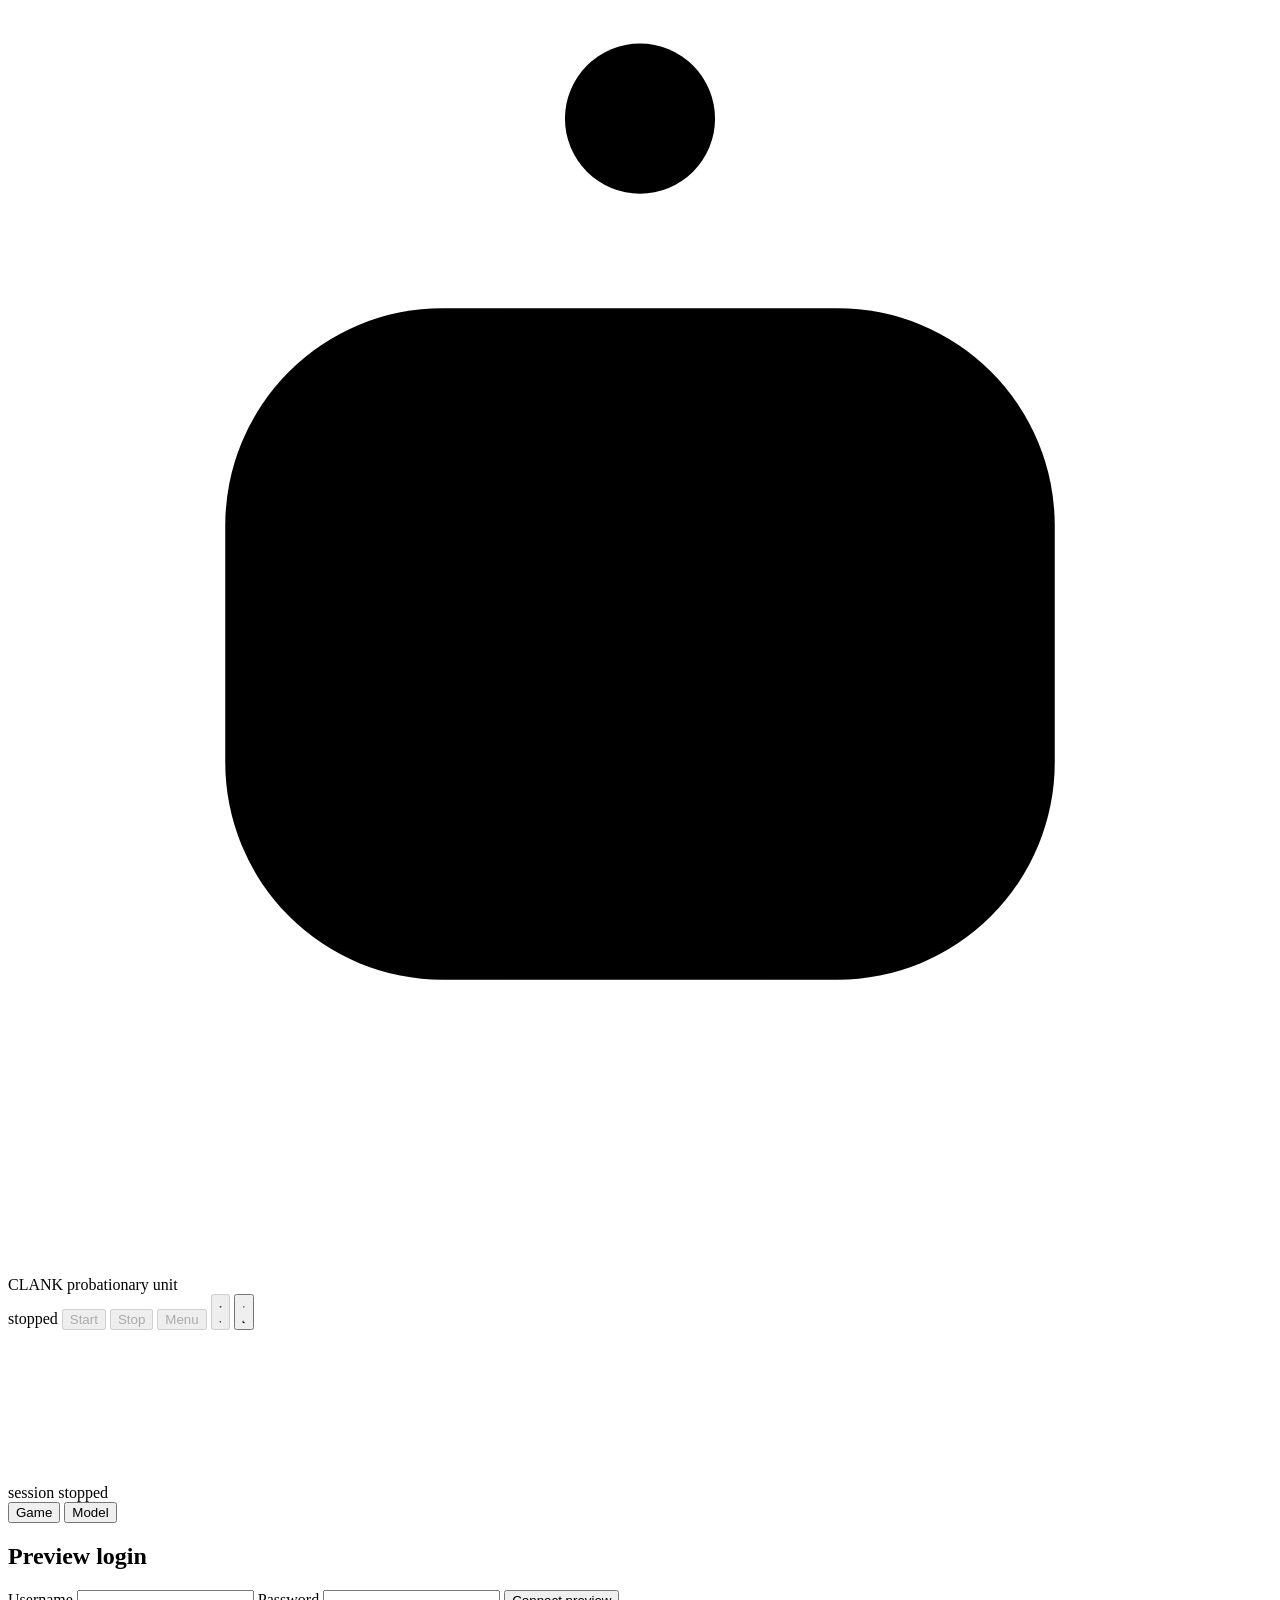
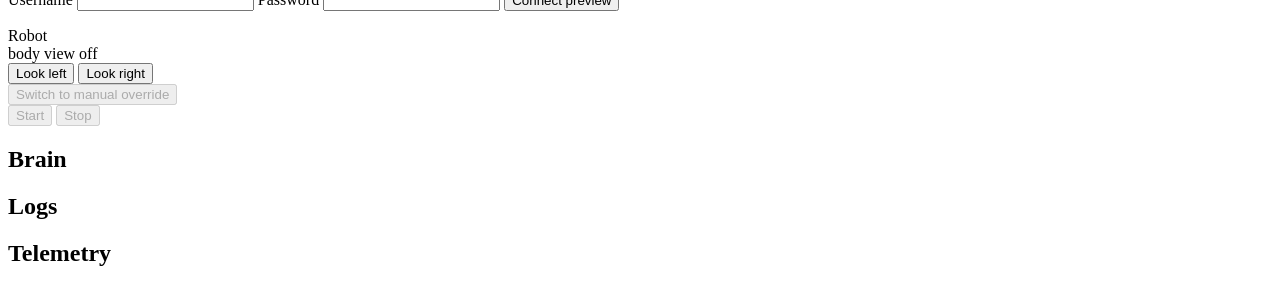
==== clank/static/index.html @ bb001133 "feat(menu): press the controller menu button from the dashboard and from the brain JobBot asks the p" ====
<!doctype html>
<html lang="en" data-theme="dark">
<head>
  <meta charset="utf-8">
  <meta name="viewport" content="width=device-width, initial-scale=1">
  <title>Clank</title>
  <script>
    // Paint the first theme before CSS loads, so there is no flash. app.js owns
    // every change after this; the storage key is shared.
    (function () {
      var saved = null;
      try { saved = localStorage.getItem("clank-theme"); } catch (e) { /* private mode */ }
      var theme = saved ||
        (matchMedia("(prefers-color-scheme: light)").matches ? "light" : "dark");
      document.documentElement.dataset.theme = theme;
    })();
  </script>
  <link rel="stylesheet" href="/style.css">
</head>
<body>
  <div class="frame">
    <header class="topbar">
      <div class="brand">
        <!-- A worker unit, not a word: the head is a tiny SVG so it stays
             crisp, and the eyes blink on their own schedule. -->
        <svg class="brand-face" viewBox="0 0 32 32" aria-hidden="true">
          <path class="antenna" d="M16 3.2v4.4"/>
          <circle class="antenna-tip" cx="16" cy="2.8" r="1.9"/>
          <rect class="head" x="5.5" y="7.6" width="21" height="17" rx="5.5"/>
          <g class="eyes">
            <rect class="eye" x="11" y="12.8" width="3.2" height="4.6" rx="1.6"/>
            <rect class="eye" x="17.8" y="12.8" width="3.2" height="4.6" rx="1.6"/>
          </g>
          <path class="grille" d="M12 20.4h8"/>
        </svg>
        <span class="brand-lockup">
          <span class="brand-mark">CLANK</span>
          <span class="brand-plate">probationary unit</span>
        </span>
      </div>
      <div class="status-cluster">
        <span id="session-id"></span>
        <span id="uptime"></span>
      </div>
      <div class="top-actions">
        <!-- The badge sits with the buttons that change it. -->
        <span id="state" class="badge">stopped</span>
        <button id="start" class="btn btn-go" disabled>Start</button>
        <button id="stop" class="btn btn-halt" disabled>Stop</button>
        <!-- JobBot asks the player to press the controller's menu button; nothing on the robot
             can reach it, so this asks the relay for one press. -->
        <button id="menu-press" class="btn" type="button"
                aria-label="Press the controller menu button" disabled>Menu</button>
        <button id="mute-audio" class="btn btn-icon btn-audio" type="button" aria-label="Mute game audio" disabled>
          <svg class="icon icon-on" viewBox="0 0 24 24" aria-hidden="true">
            <path d="M4 9.5h3.2L12 5.6v12.8L7.2 14.5H4z"/>
            <path class="wave" d="M15.4 8.7a4.6 4.6 0 0 1 0 6.6"/>
            <path class="wave" d="M18.1 6.2a8.2 8.2 0 0 1 0 11.6"/>
          </svg>
          <svg class="icon icon-off" viewBox="0 0 24 24" aria-hidden="true">
            <path d="M4 9.5h3.2L12 5.6v12.8L7.2 14.5H4z"/>
            <path d="M16 9.5l5 5m0-5l-5 5"/>
          </svg>
        </button>
        <button id="theme-toggle" class="btn btn-icon" type="button" aria-label="Switch theme">
          <!-- Sun shows in the dark theme (the way out), moon in the light one. -->
          <svg class="icon icon-sun" viewBox="0 0 24 24" aria-hidden="true">
            <circle cx="12" cy="12" r="4.4"/>
            <path class="ray" d="M12 2.6v2.4M12 19v2.4M2.6 12h2.4M19 12h2.4M5.4 5.4l1.7 1.7M16.9 16.9l1.7 1.7M18.6 5.4l-1.7 1.7M7.1 16.9l-1.7 1.7"/>
          </svg>
          <svg class="icon icon-moon" viewBox="0 0 24 24" aria-hidden="true">
            <path d="M20 14.6A8.6 8.6 0 0 1 9.4 4a8.6 8.6 0 1 0 10.6 10.6z"/>
          </svg>
        </button>
      </div>
    </header>

    <main class="deck" id="deck" data-layout="side">
      <!-- The stage is the game, the control strip under it, and - on a
           near-square window - the brain feed, which is the one thing that can
           absorb arbitrary height. app.js moves that panel into the rail when
           the window is wide, because then the game fills the height and the
           rail is where a tall feed belongs. -->
      <section class="stage">
        <div class="screen">
          <section class="preview" id="preview-box" aria-label="Game preview">
            <div class="preview-clip" id="preview-clip">
              <div id="preview" tabindex="-1"></div>
              <canvas id="preview-live" hidden></canvas>
              <!-- Future visual debugging (grounding boxes, glow patches) draws
                   here in game-pixel coordinates. It never handles input. -->
              <canvas id="preview-overlay"></canvas>
            </div>
            <div id="preview-wait">session stopped</div>
            <!-- The screen's own controls ride on the picture: a layout that
                 pays height for a toolbar pays for it twice, once here and
                 once in the stage budget. Hidden until frames arrive, because
                 a switch between two dead pictures is noise. -->
            <div class="screen-hud">
              <div class="view-switch" role="group" aria-label="Preview source">
                <button type="button" data-view="game" aria-pressed="true">Game</button>
                <button type="button" data-view="model" aria-pressed="false">Model</button>
              </div>
              <span id="preview-status" class="screen-status"></span>
            </div>
            <div id="manual-overlay" class="manual-overlay">
              <div class="manual-panel">
                <strong id="manual-title"></strong>
                <span id="manual-detail"></span>
              </div>
            </div>
            <form id="vnc-auth" class="vnc-auth">
              <div class="vnc-card">
                <h2>Preview login</h2>
                <label>Username <input id="vnc-user" autocomplete="username" required></label>
                <label>Password <input id="vnc-pass" type="password" autocomplete="current-password" aria-describedby="vnc-error" required></label>
                <button type="submit" class="btn btn-go">Connect preview</button>
                <p id="vnc-error" role="alert"></p>
              </div>
            </form>
          </section>
          <p id="error" class="error" role="alert"></p>
        </div>

        <!-- The robot panel holds everything that steers the body: the views
             themselves, the look pads, and the manual/robot switch. -->
        <aside id="body-box">
          <div class="body-head">
            <span class="body-title">Robot</span>
          </div>
          <div id="body-tiles"></div>
          <div id="body-wait">body view off</div>
          <div class="body-controls">
            <div class="verbs">
              <button type="button" data-verb="look_left" class="look look-left" aria-label="Look left">
                <span class="look-arrow" aria-hidden="true"></span>
                <span class="look-label">Look left</span>
              </button>
              <button type="button" data-verb="look_right" class="look look-right" aria-label="Look right">
                <span class="look-arrow" aria-hidden="true"></span>
                <span class="look-label">Look right</span>
              </button>
            </div>
            <button id="mode-toggle" class="mode-toggle" type="button" aria-pressed="false" disabled>
              Switch to manual override
            </button>
            <div class="body-actions">
              <button id="body-start" type="button" disabled>Start</button>
              <button id="body-stop" type="button" disabled>Stop</button>
            </div>
            <div id="verb-status" class="verb-status"></div>
          </div>
        </aside>
      </section>

      <aside class="col col-rail">
        <section class="panel panel-brain">
          <h2>Brain</h2>
          <div id="brain-messages" class="brain-messages"></div>
        </section>

        <section class="panel panel-logs">
          <div class="logs-head">
            <h2>Logs</h2>
            <div id="log-filters" class="log-filters"></div>
          </div>
          <div id="log-tail" class="log-tail"></div>
        </section>

        <section class="panel panel-telemetry">
          <h2>Telemetry</h2>
          <div id="health"></div>
        </section>
      </aside>
    </main>
  </div>
  <script src="/app.js"></script>
</body>
</html>
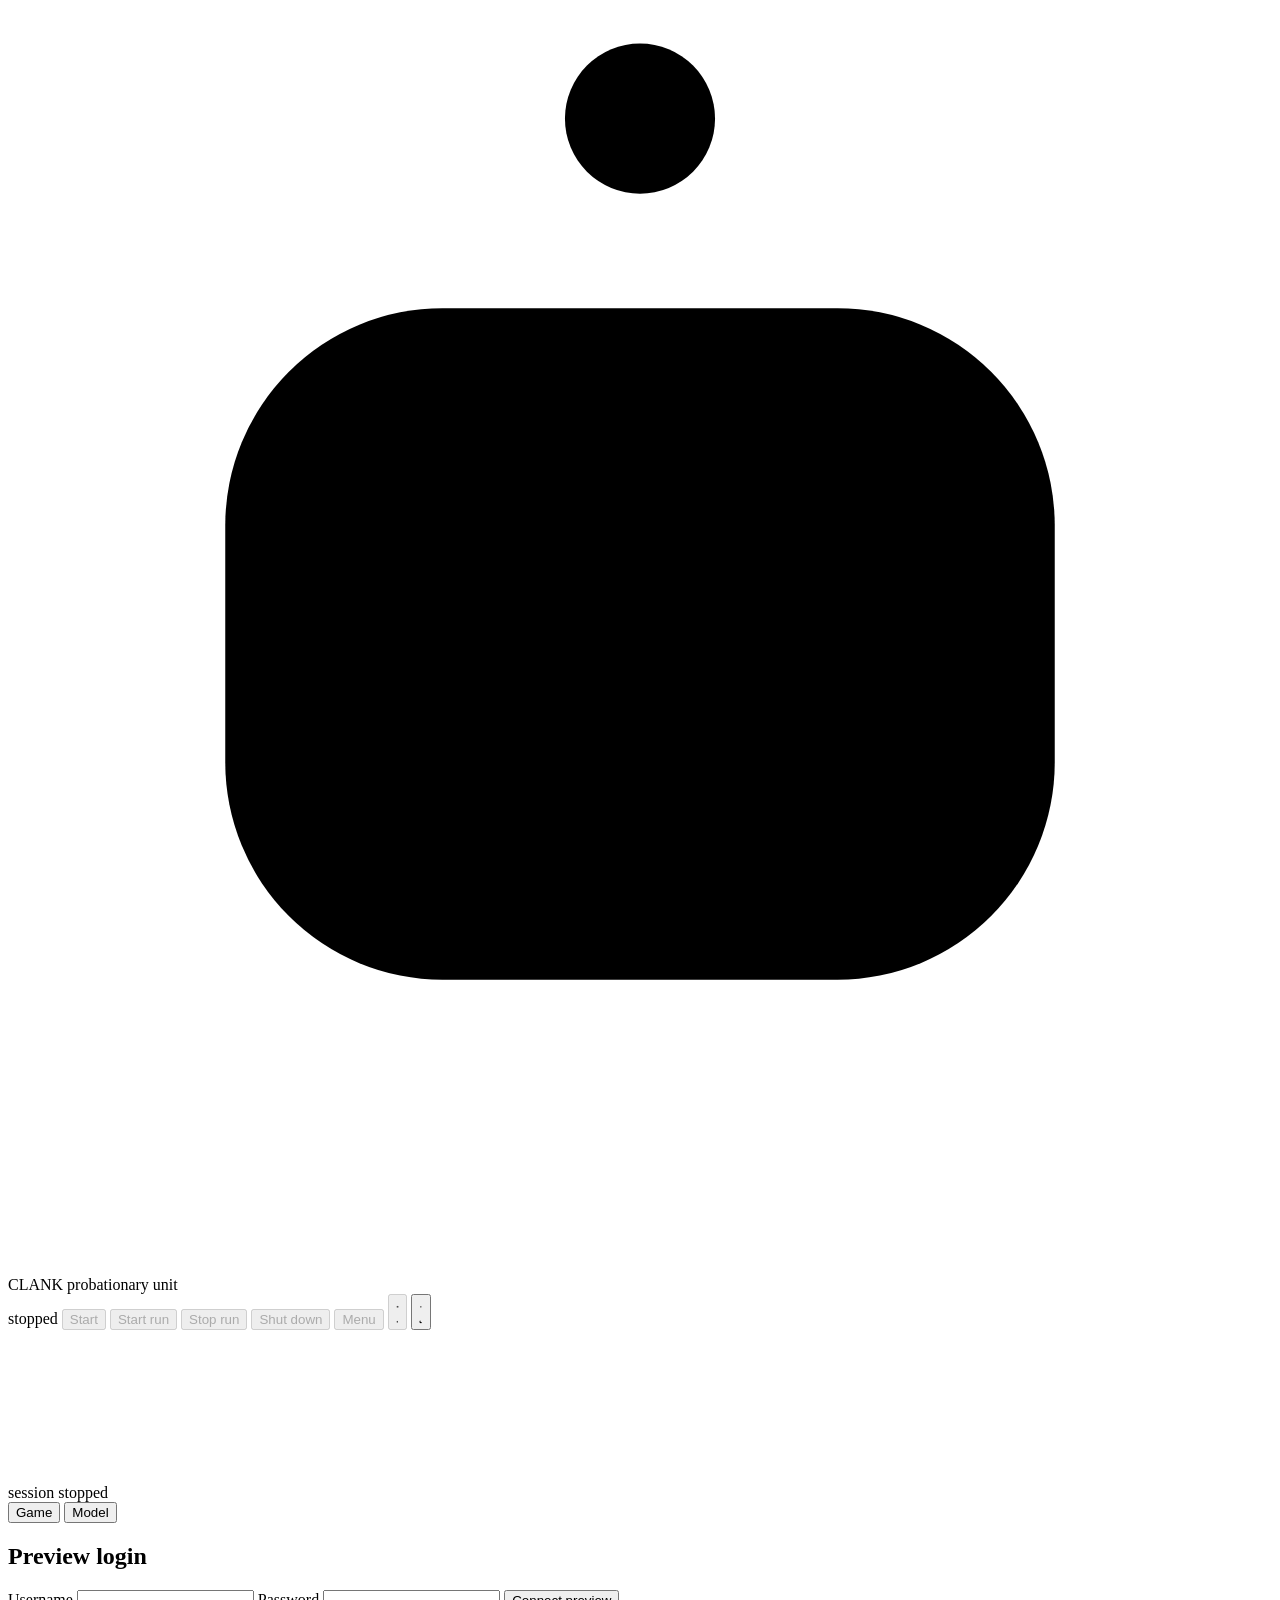
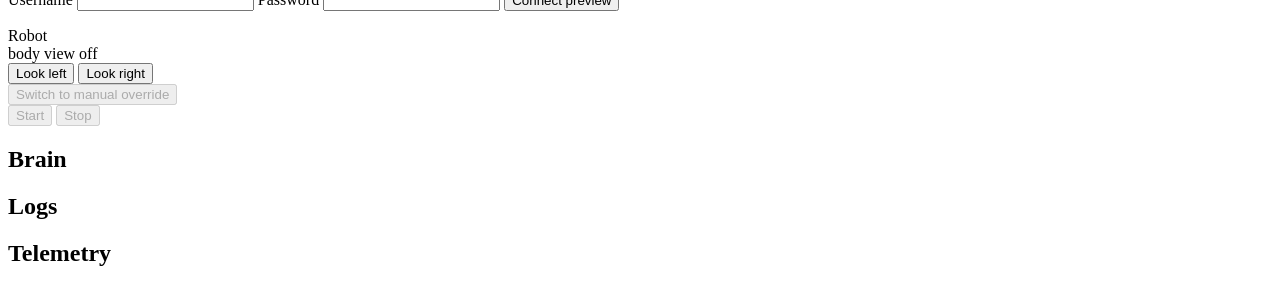
==== commit 578c767e: "separate starting the stack from starting a run, and show what is loading" ====
--- a/clank/static/index.html
+++ b/clank/static/index.html
@@ -40,13 +40,21 @@
       </div>
       <div class="status-cluster">
         <span id="session-id"></span>
+        <span id="run-state"></span>
+        <!-- The spinner is the wait, the text beside it is what for: a spinner
+             alone is an anxiety, a phrase alone looks like a stuck page. -->
+        <span id="run-spinner" class="spinner" hidden aria-hidden="true"></span>
         <span id="uptime"></span>
       </div>
       <div class="top-actions">
         <!-- The badge sits with the buttons that change it. -->
         <span id="state" class="badge">stopped</span>
         <button id="start" class="btn btn-go" disabled>Start</button>
-        <button id="stop" class="btn btn-halt" disabled>Stop</button>
+        <!-- Starting the stack is once; starting a run is the thing you repeat.
+             The stack stays up between runs, so these are two lifetimes. -->
+        <button id="start-run" class="btn btn-go" disabled>Start run</button>
+        <button id="stop-run" class="btn btn-halt" disabled>Stop run</button>
+        <button id="stop" class="btn btn-halt" disabled>Shut down</button>
         <!-- JobBot asks the player to press the controller's menu button; nothing on the robot
              can reach it, so this asks the relay for one press. -->
         <button id="menu-press" class="btn" type="button"
@@ -91,7 +99,10 @@
                    here in game-pixel coordinates. It never handles input. -->
               <canvas id="preview-overlay"></canvas>
             </div>
-            <div id="preview-wait">session stopped</div>
+            <div id="preview-wait">
+              <span id="preview-spinner" class="spinner" hidden aria-hidden="true"></span>
+              <span id="preview-wait-text">session stopped</span>
+            </div>
             <!-- The screen's own controls ride on the picture: a layout that
                  pays height for a toolbar pays for it twice, once here and
                  once in the stage budget. Hidden until frames arrive, because
@@ -155,7 +166,7 @@
 
       <aside class="col col-rail">
         <section class="panel panel-brain">
-          <h2>Brain</h2>
+          <h2>Brain <span id="brain-run"></span></h2>
           <div id="brain-messages" class="brain-messages"></div>
         </section>
 
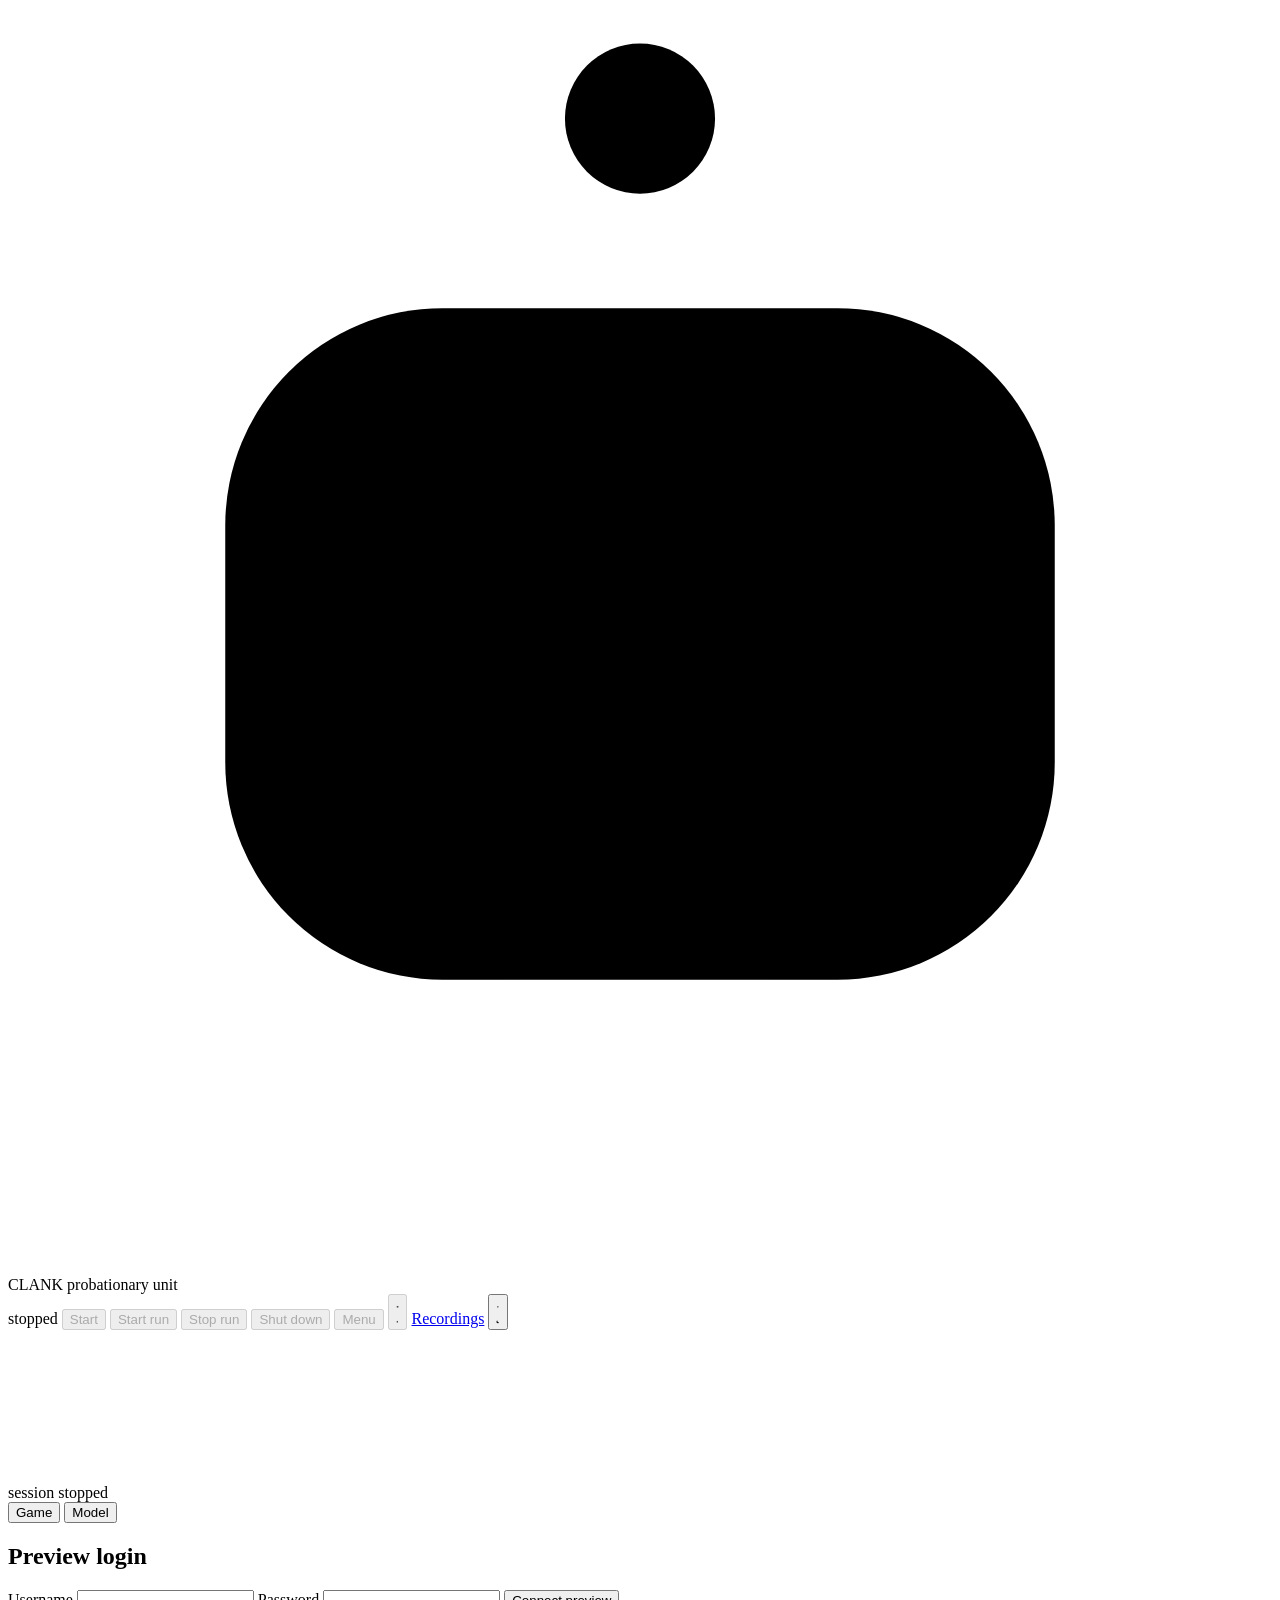
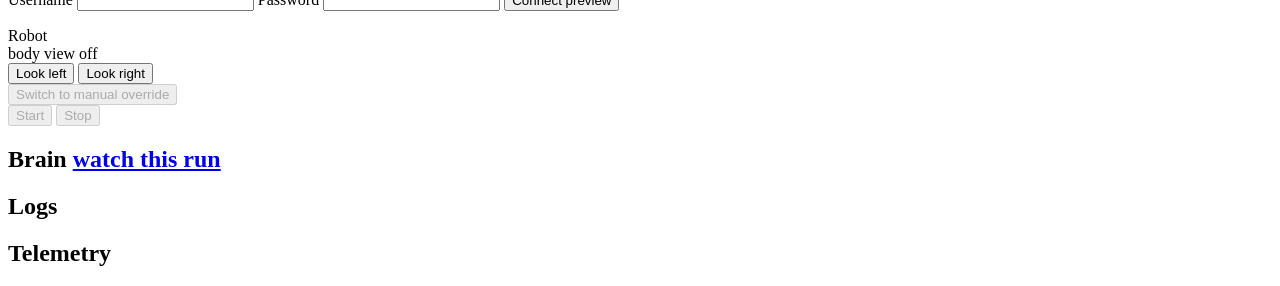
==== commit e28c2a84: "a page to watch what a run did" ====
--- a/clank/static/index.html
+++ b/clank/static/index.html
@@ -70,6 +70,7 @@
             <path d="M16 9.5l5 5m0-5l-5 5"/>
           </svg>
         </button>
+        <a id="recordings-link" class="btn" href="/recordings">Recordings</a>
         <button id="theme-toggle" class="btn btn-icon" type="button" aria-label="Switch theme">
           <!-- Sun shows in the dark theme (the way out), moon in the light one. -->
           <svg class="icon icon-sun" viewBox="0 0 24 24" aria-hidden="true">
@@ -166,7 +167,8 @@
 
       <aside class="col col-rail">
         <section class="panel panel-brain">
-          <h2>Brain <span id="brain-run"></span></h2>
+          <h2>Brain <span id="brain-run"></span>
+            <a id="watch-run" class="rec-watch" href="/recordings">watch this run</a></h2>
           <div id="brain-messages" class="brain-messages"></div>
         </section>
 
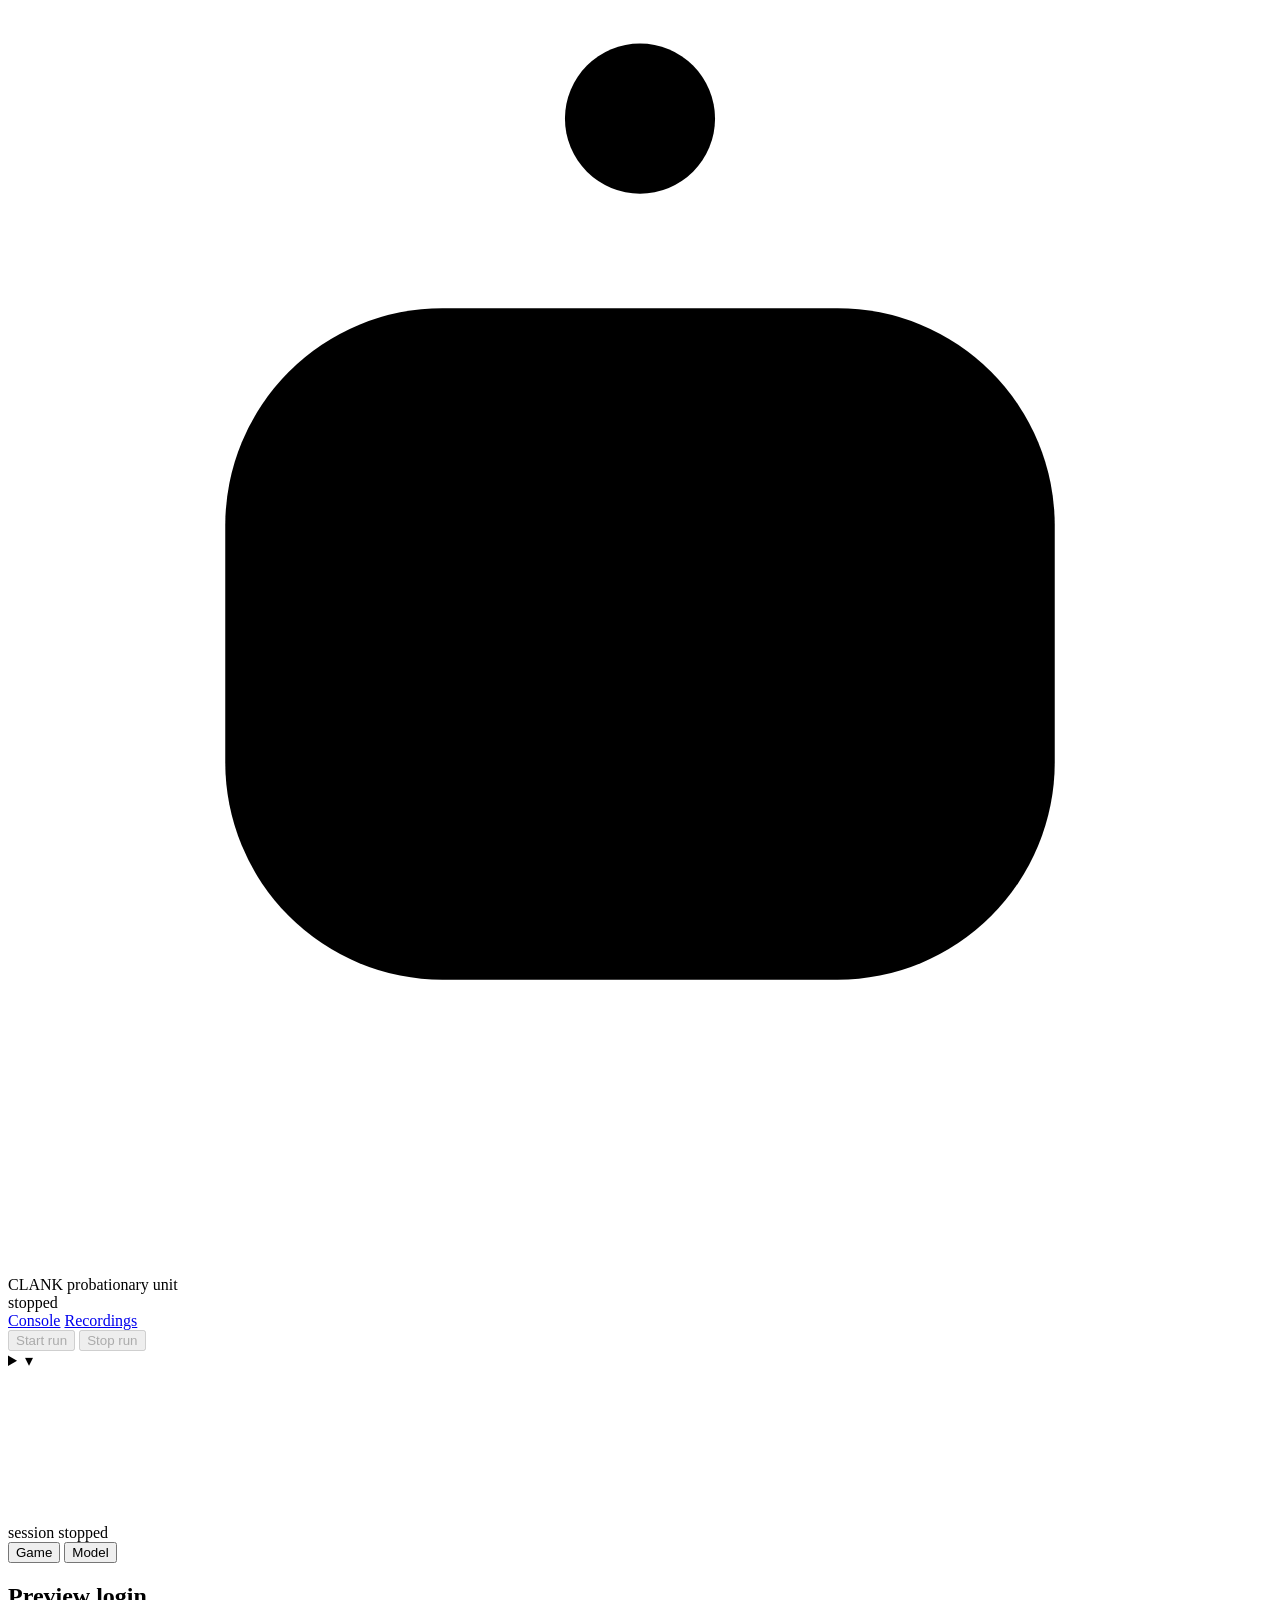
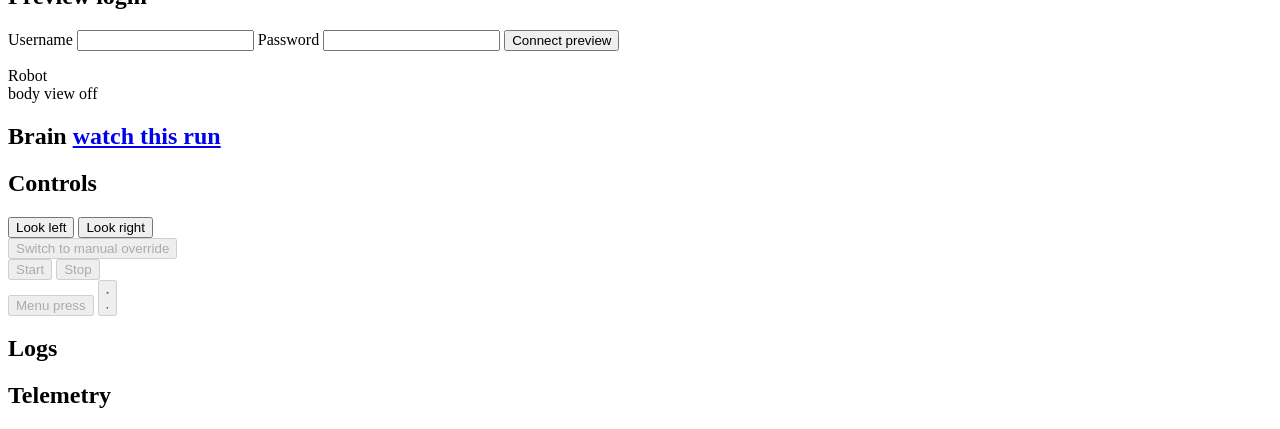
==== commit e9e47063: "give the console one start and a way to cross between pages" ====
--- a/clank/static/index.html
+++ b/clank/static/index.html
@@ -39,6 +39,8 @@
         </span>
       </div>
       <div class="status-cluster">
+        <!-- The badge sits with the words that describe it. -->
+        <span id="state" class="badge">stopped</span>
         <span id="session-id"></span>
         <span id="run-state"></span>
         <!-- The spinner is the wait, the text beside it is what for: a spinner
@@ -47,40 +49,34 @@
         <span id="uptime"></span>
       </div>
       <div class="top-actions">
-        <!-- The badge sits with the buttons that change it. -->
-        <span id="state" class="badge">stopped</span>
-        <button id="start" class="btn btn-go" disabled>Start</button>
-        <!-- Starting the stack is once; starting a run is the thing you repeat.
-             The stack stays up between runs, so these are two lifetimes. -->
+        <!-- Two pages, one control: a segmented pair in the same slot on both,
+             so the page you are not on is a click away and looks like a button. -->
+        <nav class="page-tabs" aria-label="Pages">
+          <a class="page-tab" data-page="console" href="/" aria-current="page">Console</a>
+          <a class="page-tab" data-page="recordings" href="/recordings">Recordings</a>
+        </nav>
+        <!-- One start. The stack is booted by the run when it is down, so there
+             is nothing left for a second button to do. -->
         <button id="start-run" class="btn btn-go" disabled>Start run</button>
         <button id="stop-run" class="btn btn-halt" disabled>Stop run</button>
-        <button id="stop" class="btn btn-halt" disabled>Shut down</button>
-        <!-- JobBot asks the player to press the controller's menu button; nothing on the robot
-             can reach it, so this asks the relay for one press. -->
-        <button id="menu-press" class="btn" type="button"
-                aria-label="Press the controller menu button" disabled>Menu</button>
-        <button id="mute-audio" class="btn btn-icon btn-audio" type="button" aria-label="Mute game audio" disabled>
-          <svg class="icon icon-on" viewBox="0 0 24 24" aria-hidden="true">
-            <path d="M4 9.5h3.2L12 5.6v12.8L7.2 14.5H4z"/>
-            <path class="wave" d="M15.4 8.7a4.6 4.6 0 0 1 0 6.6"/>
-            <path class="wave" d="M18.1 6.2a8.2 8.2 0 0 1 0 11.6"/>
-          </svg>
-          <svg class="icon icon-off" viewBox="0 0 24 24" aria-hidden="true">
-            <path d="M4 9.5h3.2L12 5.6v12.8L7.2 14.5H4z"/>
-            <path d="M16 9.5l5 5m0-5l-5 5"/>
-          </svg>
-        </button>
-        <a id="recordings-link" class="btn" href="/recordings">Recordings</a>
-        <button id="theme-toggle" class="btn btn-icon" type="button" aria-label="Switch theme">
-          <!-- Sun shows in the dark theme (the way out), moon in the light one. -->
-          <svg class="icon icon-sun" viewBox="0 0 24 24" aria-hidden="true">
-            <circle cx="12" cy="12" r="4.4"/>
-            <path class="ray" d="M12 2.6v2.4M12 19v2.4M2.6 12h2.4M19 12h2.4M5.4 5.4l1.7 1.7M16.9 16.9l1.7 1.7M18.6 5.4l-1.7 1.7M7.1 16.9l-1.7 1.7"/>
-          </svg>
-          <svg class="icon icon-moon" viewBox="0 0 24 24" aria-hidden="true">
-            <path d="M20 14.6A8.6 8.6 0 0 1 9.4 4a8.6 8.6 0 1 0 10.6 10.6z"/>
-          </svg>
-        </button>
+        <!-- The rare, destructive-ish action lives behind the overflow, away
+             from the button pressed ten times a session. -->
+        <details id="shutdown-menu" class="menu">
+          <summary class="btn btn-icon" aria-label="More actions" title="More actions">▾</summary>
+          <div class="menu-body">
+            <button id="stop" class="btn btn-halt" disabled>Shut down</button>
+            <button id="theme-toggle" class="btn btn-icon" type="button" aria-label="Switch theme">
+              <!-- Sun shows in the dark theme (the way out), moon in the light one. -->
+              <svg class="icon icon-sun" viewBox="0 0 24 24" aria-hidden="true">
+                <circle cx="12" cy="12" r="4.4"/>
+                <path class="ray" d="M12 2.6v2.4M12 19v2.4M2.6 12h2.4M19 12h2.4M5.4 5.4l1.7 1.7M16.9 16.9l1.7 1.7M18.6 5.4l-1.7 1.7M7.1 16.9l-1.7 1.7"/>
+              </svg>
+              <svg class="icon icon-moon" viewBox="0 0 24 24" aria-hidden="true">
+                <path d="M20 14.6A8.6 8.6 0 0 1 9.4 4a8.6 8.6 0 1 0 10.6 10.6z"/>
+              </svg>
+            </button>
+          </div>
+        </details>
       </div>
     </header>
 
@@ -134,14 +130,27 @@
           <p id="error" class="error" role="alert"></p>
         </div>
 
-        <!-- The robot panel holds everything that steers the body: the views
-             themselves, the look pads, and the manual/robot switch. -->
+        <!-- The robot panel holds the views and nothing that steers them: every
+             control lives in one Controls panel in the rail. -->
         <aside id="body-box">
           <div class="body-head">
             <span class="body-title">Robot</span>
           </div>
           <div id="body-tiles"></div>
           <div id="body-wait">body view off</div>
+        </aside>
+      </section>
+
+      <aside class="col col-rail">
+        <section class="panel panel-brain">
+          <h2>Brain <span id="brain-run"></span>
+            <a id="watch-run" class="rec-watch" href="/recordings">watch this run</a></h2>
+          <div id="brain-messages" class="brain-messages"></div>
+        </section>
+
+        <section class="panel panel-controls" id="controls-panel">
+          <h2>Controls</h2>
+          <p id="body-state" class="body-state"></p>
           <div class="body-controls">
             <div class="verbs">
               <button type="button" data-verb="look_left" class="look look-left" aria-label="Look left">
@@ -162,14 +171,24 @@
             </div>
             <div id="verb-status" class="verb-status"></div>
           </div>
-        </aside>
-      </section>
-
-      <aside class="col col-rail">
-        <section class="panel panel-brain">
-          <h2>Brain <span id="brain-run"></span>
-            <a id="watch-run" class="rec-watch" href="/recordings">watch this run</a></h2>
-          <div id="brain-messages" class="brain-messages"></div>
+          <div class="control-actions">
+            <!-- JobBot asks the player to press the controller's menu button; nothing
+                 on the robot can reach it, so this asks the relay for one press. It is
+                 game input, not page chrome, and it lives with the other controls. -->
+            <button id="menu-press" class="btn" type="button"
+                    aria-label="Press the controller menu button" disabled>Menu press</button>
+            <button id="mute-audio" class="btn btn-icon btn-audio" type="button" aria-label="Mute game audio" disabled>
+              <svg class="icon icon-on" viewBox="0 0 24 24" aria-hidden="true">
+                <path d="M4 9.5h3.2L12 5.6v12.8L7.2 14.5H4z"/>
+                <path class="wave" d="M15.4 8.7a4.6 4.6 0 0 1 0 6.6"/>
+                <path class="wave" d="M18.1 6.2a8.2 8.2 0 0 1 0 11.6"/>
+              </svg>
+              <svg class="icon icon-off" viewBox="0 0 24 24" aria-hidden="true">
+                <path d="M4 9.5h3.2L12 5.6v12.8L7.2 14.5H4z"/>
+                <path d="M16 9.5l5 5m0-5l-5 5"/>
+              </svg>
+            </button>
+          </div>
         </section>
 
         <section class="panel panel-logs">
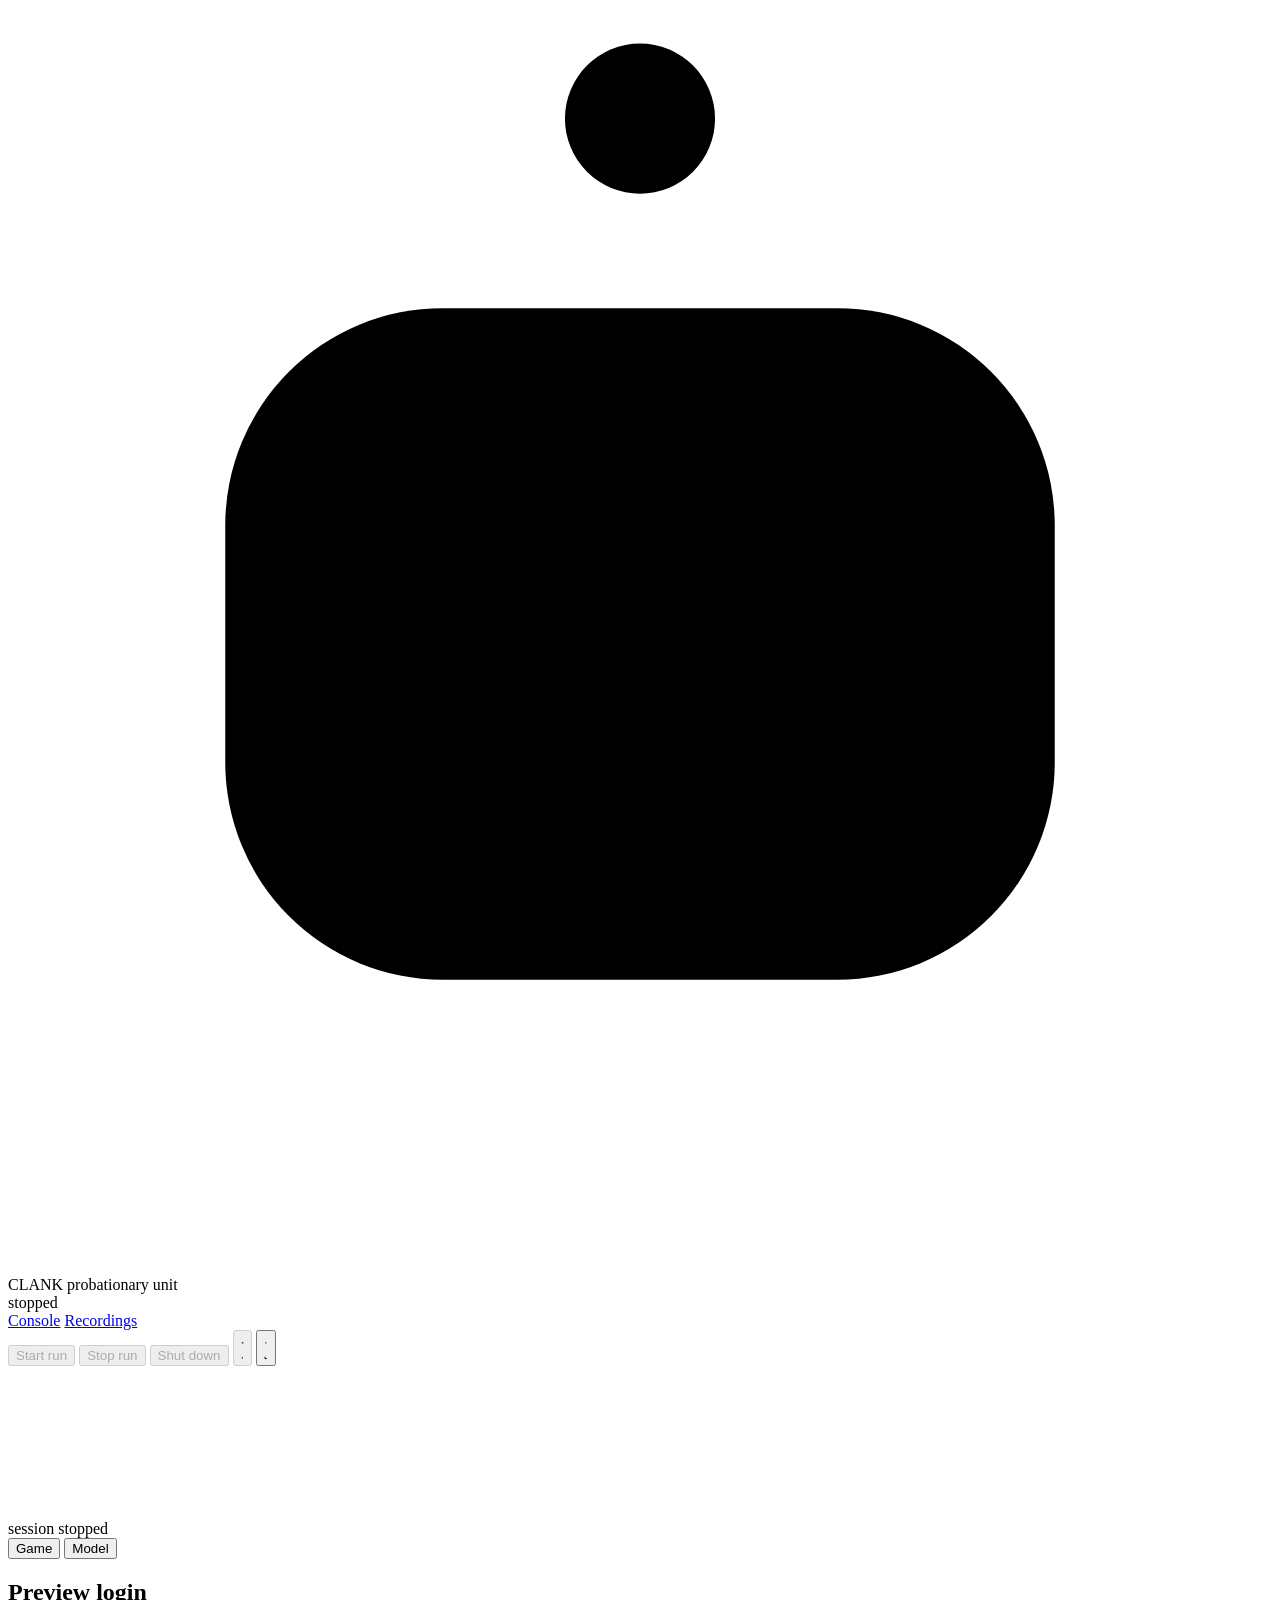
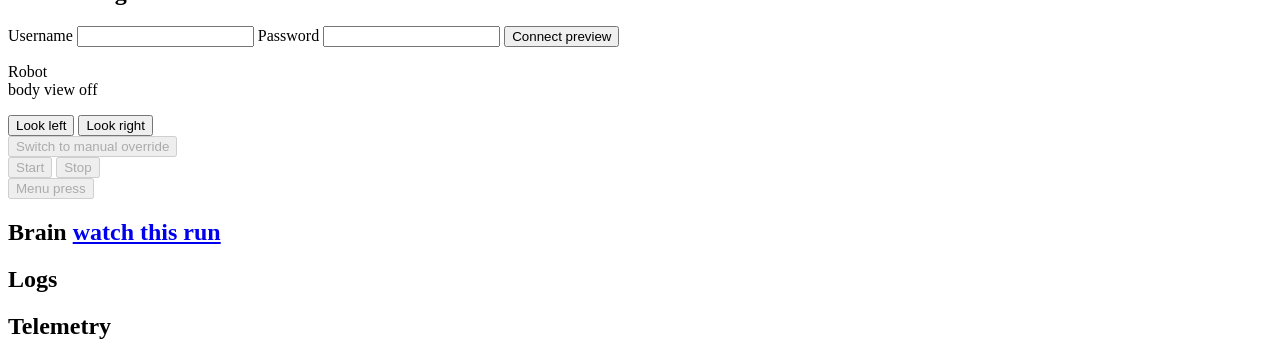
==== commit 8b8ae834: "put the body's controls back where the body is" ====
--- a/clank/static/index.html
+++ b/clank/static/index.html
@@ -59,24 +59,28 @@
              is nothing left for a second button to do. -->
         <button id="start-run" class="btn btn-go" disabled>Start run</button>
         <button id="stop-run" class="btn btn-halt" disabled>Stop run</button>
-        <!-- The rare, destructive-ish action lives behind the overflow, away
-             from the button pressed ten times a session. -->
-        <details id="shutdown-menu" class="menu">
-          <summary class="btn btn-icon" aria-label="More actions" title="More actions">▾</summary>
-          <div class="menu-body">
-            <button id="stop" class="btn btn-halt" disabled>Shut down</button>
-            <button id="theme-toggle" class="btn btn-icon" type="button" aria-label="Switch theme">
-              <!-- Sun shows in the dark theme (the way out), moon in the light one. -->
-              <svg class="icon icon-sun" viewBox="0 0 24 24" aria-hidden="true">
-                <circle cx="12" cy="12" r="4.4"/>
-                <path class="ray" d="M12 2.6v2.4M12 19v2.4M2.6 12h2.4M19 12h2.4M5.4 5.4l1.7 1.7M16.9 16.9l1.7 1.7M18.6 5.4l-1.7 1.7M7.1 16.9l-1.7 1.7"/>
-              </svg>
-              <svg class="icon icon-moon" viewBox="0 0 24 24" aria-hidden="true">
-                <path d="M20 14.6A8.6 8.6 0 0 1 9.4 4a8.6 8.6 0 1 0 10.6 10.6z"/>
-              </svg>
-            </button>
-          </div>
-        </details>
+        <button id="stop" class="btn btn-halt" disabled>Shut down</button>
+        <button id="mute-audio" class="btn btn-icon btn-audio" type="button" aria-label="Mute game audio" disabled>
+          <svg class="icon icon-on" viewBox="0 0 24 24" aria-hidden="true">
+            <path d="M4 9.5h3.2L12 5.6v12.8L7.2 14.5H4z"/>
+            <path class="wave" d="M15.4 8.7a4.6 4.6 0 0 1 0 6.6"/>
+            <path class="wave" d="M18.1 6.2a8.2 8.2 0 0 1 0 11.6"/>
+          </svg>
+          <svg class="icon icon-off" viewBox="0 0 24 24" aria-hidden="true">
+            <path d="M4 9.5h3.2L12 5.6v12.8L7.2 14.5H4z"/>
+            <path d="M16 9.5l5 5m0-5l-5 5"/>
+          </svg>
+        </button>
+        <button id="theme-toggle" class="btn btn-icon" type="button" aria-label="Switch theme">
+          <!-- Sun shows in the dark theme (the way out), moon in the light one. -->
+          <svg class="icon icon-sun" viewBox="0 0 24 24" aria-hidden="true">
+            <circle cx="12" cy="12" r="4.4"/>
+            <path class="ray" d="M12 2.6v2.4M12 19v2.4M2.6 12h2.4M19 12h2.4M5.4 5.4l1.7 1.7M16.9 16.9l1.7 1.7M18.6 5.4l-1.7 1.7M7.1 16.9l-1.7 1.7"/>
+          </svg>
+          <svg class="icon icon-moon" viewBox="0 0 24 24" aria-hidden="true">
+            <path d="M20 14.6A8.6 8.6 0 0 1 9.4 4a8.6 8.6 0 1 0 10.6 10.6z"/>
+          </svg>
+        </button>
       </div>
     </header>
 
@@ -130,28 +134,17 @@
           <p id="error" class="error" role="alert"></p>
         </div>
 
-        <!-- The robot panel holds the views and nothing that steers them: every
-             control lives in one Controls panel in the rail. -->
+        <!-- The robot panel holds the views and everything that steers them. -->
         <aside id="body-box">
           <div class="body-head">
             <span class="body-title">Robot</span>
           </div>
           <div id="body-tiles"></div>
           <div id="body-wait">body view off</div>
-        </aside>
-      </section>
-
-      <aside class="col col-rail">
-        <section class="panel panel-brain">
-          <h2>Brain <span id="brain-run"></span>
-            <a id="watch-run" class="rec-watch" href="/recordings">watch this run</a></h2>
-          <div id="brain-messages" class="brain-messages"></div>
-        </section>
-
-        <section class="panel panel-controls" id="controls-panel">
-          <h2>Controls</h2>
-          <p id="body-state" class="body-state"></p>
+          <!-- The panel that shows the body is the panel that steers it: the look
+               pads, the manual/robot switch and the body's own start/stop. -->
           <div class="body-controls">
+            <p id="body-state" class="body-state"></p>
             <div class="verbs">
               <button type="button" data-verb="look_left" class="look look-left" aria-label="Look left">
                 <span class="look-arrow" aria-hidden="true"></span>
@@ -169,26 +162,21 @@
               <button id="body-start" type="button" disabled>Start</button>
               <button id="body-stop" type="button" disabled>Stop</button>
             </div>
+            <!-- JobBot asks the player to press the controller's menu button; nothing
+                 on the robot can reach it, so this asks the relay for one press. -->
+            <button id="menu-press" class="btn" type="button"
+                    title="Presses the controller's menu button in the game"
+                    aria-label="Press the controller menu button" disabled>Menu press</button>
             <div id="verb-status" class="verb-status"></div>
           </div>
-          <div class="control-actions">
-            <!-- JobBot asks the player to press the controller's menu button; nothing
-                 on the robot can reach it, so this asks the relay for one press. It is
-                 game input, not page chrome, and it lives with the other controls. -->
-            <button id="menu-press" class="btn" type="button"
-                    aria-label="Press the controller menu button" disabled>Menu press</button>
-            <button id="mute-audio" class="btn btn-icon btn-audio" type="button" aria-label="Mute game audio" disabled>
-              <svg class="icon icon-on" viewBox="0 0 24 24" aria-hidden="true">
-                <path d="M4 9.5h3.2L12 5.6v12.8L7.2 14.5H4z"/>
-                <path class="wave" d="M15.4 8.7a4.6 4.6 0 0 1 0 6.6"/>
-                <path class="wave" d="M18.1 6.2a8.2 8.2 0 0 1 0 11.6"/>
-              </svg>
-              <svg class="icon icon-off" viewBox="0 0 24 24" aria-hidden="true">
-                <path d="M4 9.5h3.2L12 5.6v12.8L7.2 14.5H4z"/>
-                <path d="M16 9.5l5 5m0-5l-5 5"/>
-              </svg>
-            </button>
-          </div>
+        </aside>
+      </section>
+
+      <aside class="col col-rail">
+        <section class="panel panel-brain">
+          <h2>Brain <span id="brain-run"></span>
+            <a id="watch-run" class="rec-watch" href="/recordings">watch this run</a></h2>
+          <div id="brain-messages" class="brain-messages"></div>
         </section>
 
         <section class="panel panel-logs">
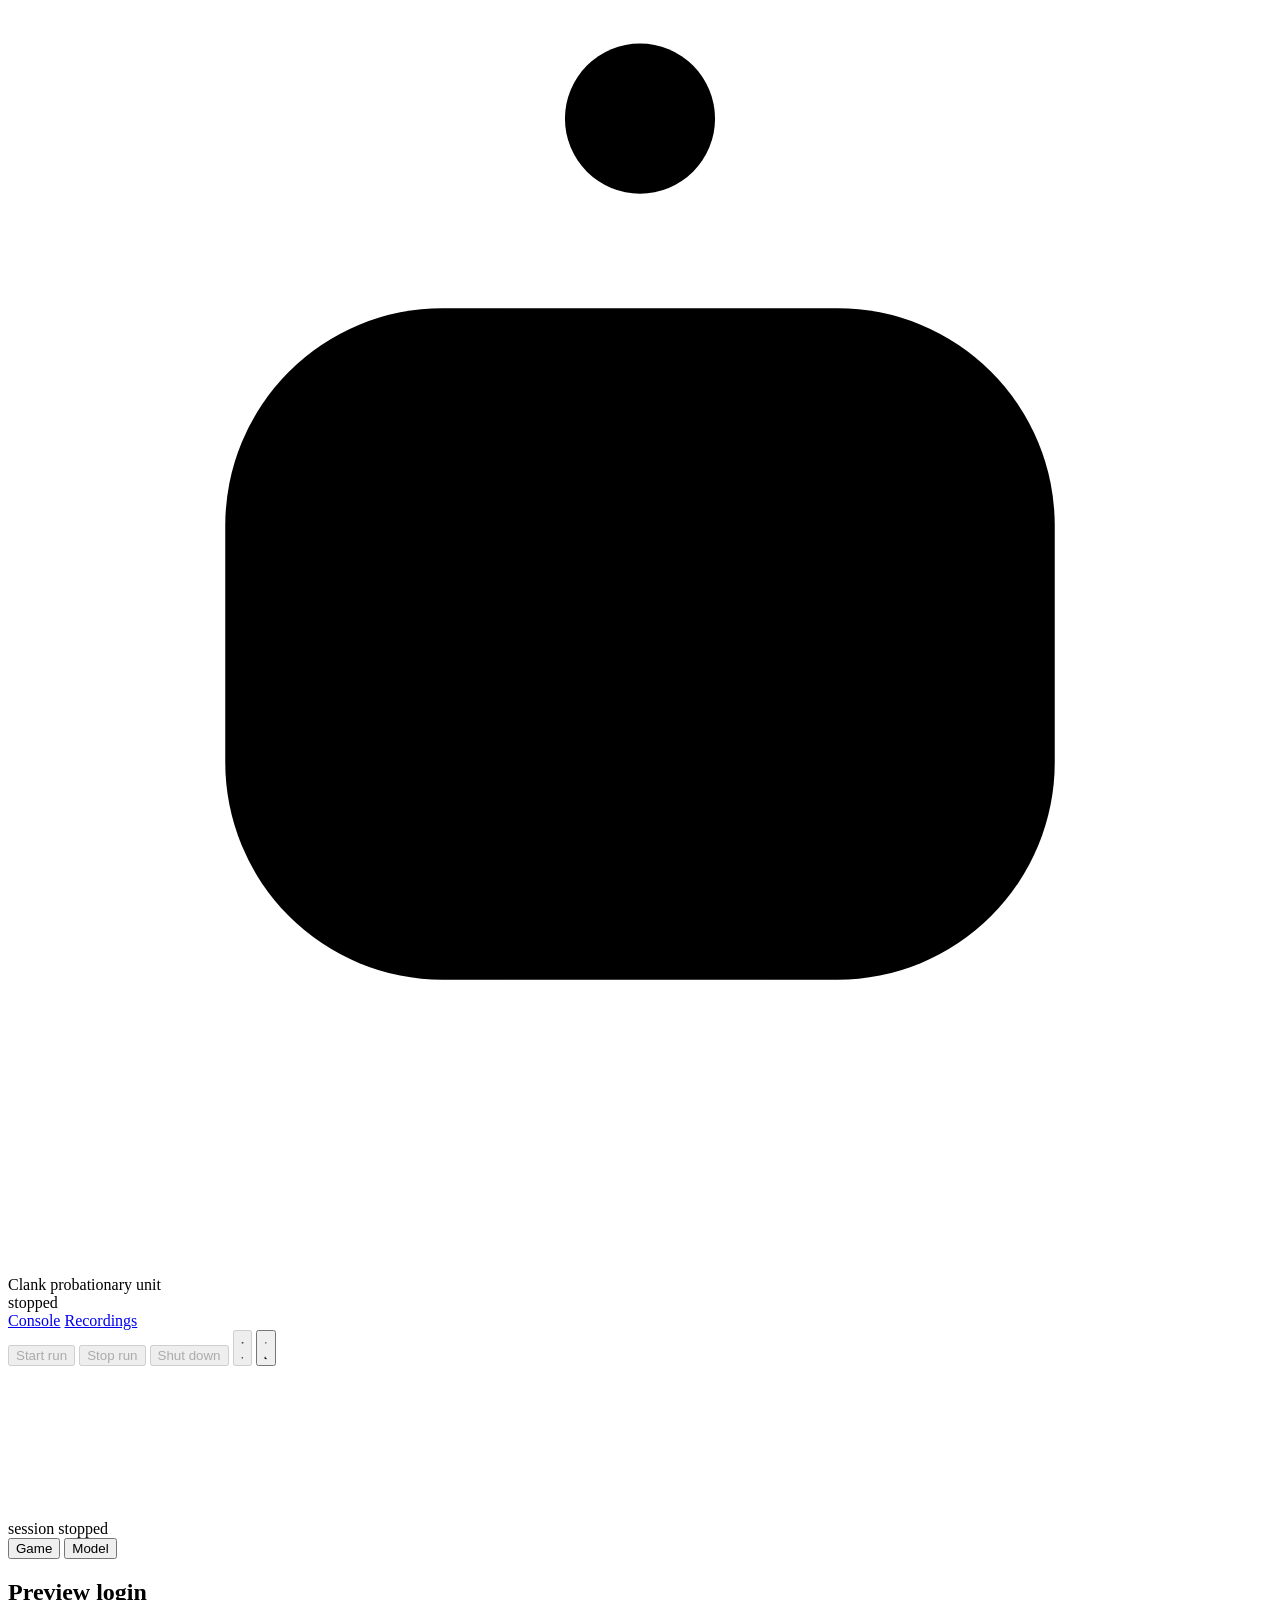
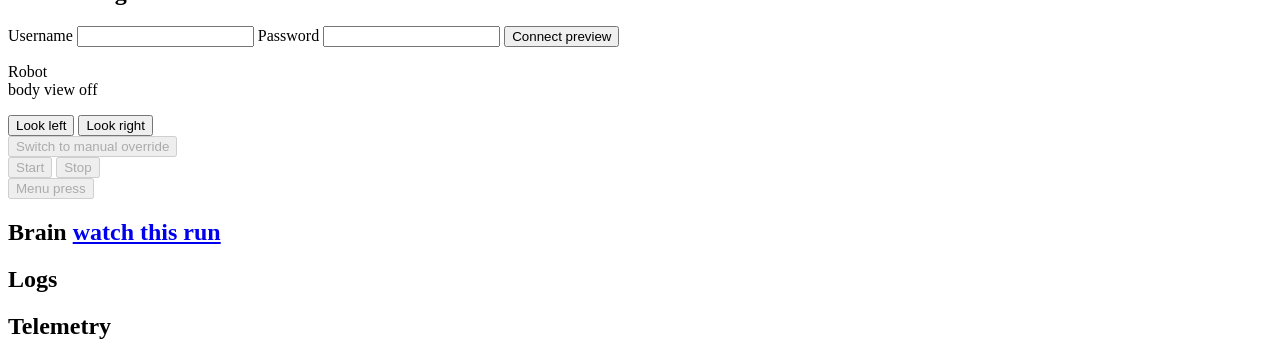
==== commit 092fc94c: "give the runs their column back and let the diary fill its own" ====
--- a/clank/static/index.html
+++ b/clank/static/index.html
@@ -34,7 +34,7 @@
           <path class="grille" d="M12 20.4h8"/>
         </svg>
         <span class="brand-lockup">
-          <span class="brand-mark">CLANK</span>
+          <span class="brand-mark">Clank</span>
           <span class="brand-plate">probationary unit</span>
         </span>
       </div>
@@ -46,6 +46,9 @@
         <!-- The spinner is the wait, the text beside it is what for: a spinner
              alone is an anxiety, a phrase alone looks like a stuck page. -->
         <span id="run-spinner" class="spinner" hidden aria-hidden="true"></span>
+        <!-- What happened to this run's video, where the run is reported. It is
+             news, not a control: `saving…` becomes a link when the file is ready. -->
+        <a id="run-recording" class="rec-status" hidden></a>
         <span id="uptime"></span>
       </div>
       <div class="top-actions">
